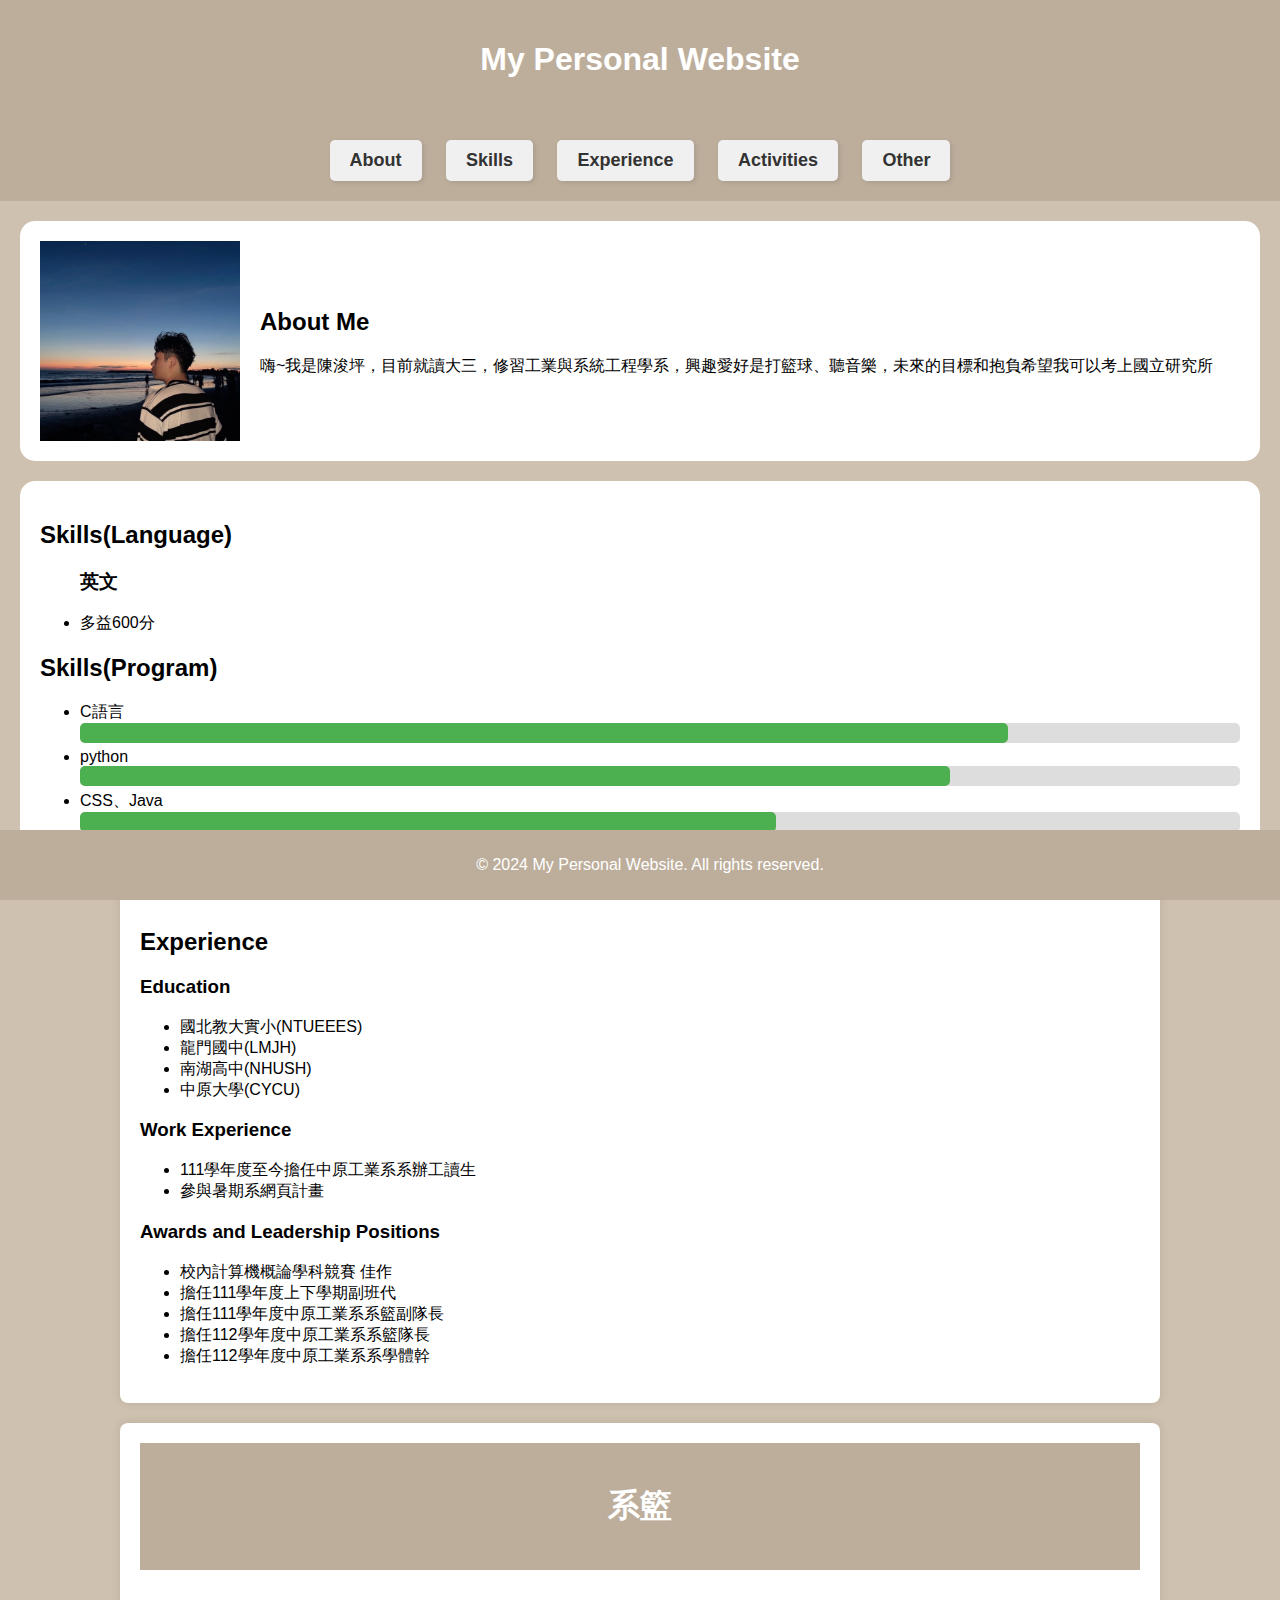
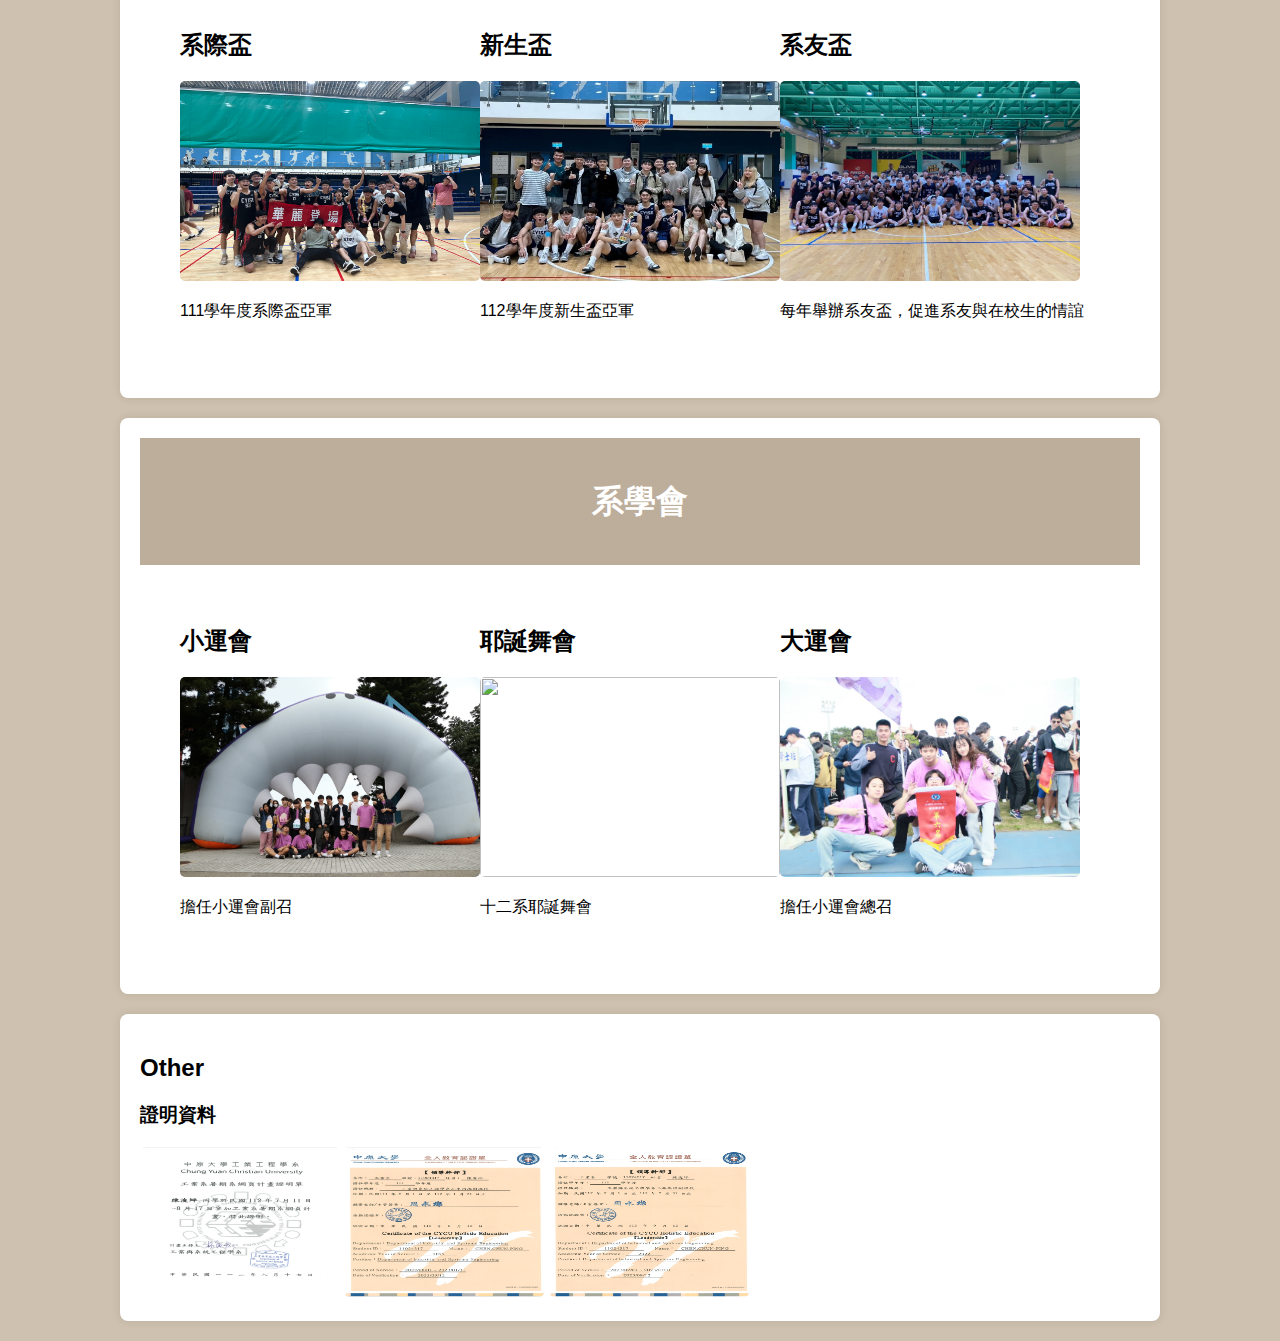
==== project.html @ 0dfbccae "first commit" ====
<!DOCTYPE html>
<html lang="en">
<head>
    <meta charset="UTF-8">
    <meta name="viewport" content="width=device-width, initial-scale=1.0">
    <title>My Personal Website</title>
    <link rel="stylesheet" href="website.css">

</head>
<body>
<header>
     <h1>My Personal Website</h1>
</header>  
<nav>
    <a href="#about">About</a>
    <a href="#skills">Skills</a>
    <a href="#experience">Experience</a>
    <a href="#activities">Activities</a>
    <a href="#other">Other</a>
</nav>

<section class="section1">
    <img src="personal.jpg" alt="Your Photo" style="width: 200px; height: 200px;">
    <div class="section-text">
        <h2>About Me</h2>
        <p>嗨~我是陳浚坪，目前就讀大三，修習工業與系統工程學系，興趣愛好是打籃球、聽音樂，未來的目標和抱負希望我可以考上國立研究所</p>
    </div>
</section>

<section class="section">
    <h2>Skills(Language)</h2>
    <ul>
        <h3>英文</h3>
        <li>
           多益600分
        </li>
    </ul>
    <h2>Skills(Program)</h2>
    <ul>
        <li>
            C語言
            <div class="skill-bar">
                <div class="skill-bar-fill" style="width: 80%;"></div>
            </div>
        </li>
        <li>
            python
            <div class="skill-bar">
                <div class="skill-bar-fill" style="width: 75%;"></div>
            </div>
        </li>
        <li>
            CSS、Java
            <div class="skill-bar">
                <div class="skill-bar-fill" style="width: 60%;"></div>
            </div>
        </li>
    </ul>
</section>

<section id="experience" class="container">
    <h2>Experience</h2>
    <h3>Education</h3>
    <ul>
        <li>國北教大實小(NTUEEES)</li>
        <li>龍門國中(LMJH)</li>
        <li>南湖高中(NHUSH)</li>
        <li>中原大學(CYCU)</li>
    </ul>
    <h3>Work Experience</h3>
    <ul>
        <li>111學年度至今擔任中原工業系系辦工讀生</li>
        <li>參與暑期系網頁計畫</li>
    </ul>
    <h3>Awards and Leadership Positions</h3>
    <ul>
        <li>校內計算機概論學科競賽 佳作 </li>
        <li>擔任111學年度上下學期副班代</li>
        <li>擔任111學年度中原工業系系籃副隊長 </li>
        <li>擔任112學年度中原工業系系籃隊長 </li>
        <li>擔任112學年度中原工業系系學體幹 </li>
        
    </ul>
</section>

<div class="container">
    <header>
        <h1>系籃</h1>
    </header>

    <section id="activities" class="section1">
        <div class="activity">
            <h2>系際盃</h2>
            <img src="系籃.jpg" style="width: 300px; height: 200px; border-radius: 5px;">
            <p>111學年度系際盃亞軍</p>
        </div>

        <div class="activity">
            <h2>新生盃</h2>
            <img src="新生盃.jpg" style="width: 300px; height: 200px; border-radius: 5px;">
            <p>112學年度新生盃亞軍</p>
        </div>

        <div class="activity">
            <h2>系友盃</h2>
            <img src="系友盃.jpg" style="width: 300px; height: 200px; border-radius: 5px;">
            <p>每年舉辦系友盃，促進系友與在校生的情誼</p>
        </div>
    </section>
</div>
<div class="container">
    <header>
        <h1>系學會</h1>
    </header>

    <section id="activities" class="section1">
        <div class="小運會'">
            <h2>小運會</h2>
            <img src="系學小運.jpg" style="width: 300px; height: 200px; border-radius: 5px;">
            <p>擔任小運會副召</p>
        </div>

        <div class="耶誕舞會">
            <h2>耶誕舞會</h2>
            <img src="系學.jpg" style="width: 300px; height: 200px; border-radius: 5px;">
            <p>十二系耶誕舞會</p>
        </div>

        <div class="大運會">
            <h2>大運會</h2>
            <img src="系學大運.jpg" style="width: 300px; height: 200px; border-radius: 5px;">
            <p>擔任小運會總召</p>
        </div>
    </section>
</div>
<div>
<section id="other" class="container">
    <h2>Other</h2>
    <h3>證明資料</h3>
    <img src="佐證資料1.png" style="width: 200px; height: 150px; border-radius: 5px;">
    <img src="佐證資料2.png" style="width: 200px; height: 150px; border-radius: 5px;">
    <img src="佐證資料3.png" style="width: 200px; height: 150px; border-radius: 5px;">
</div>

<footer>
    <p>&copy; 2024 My Personal Website. All rights reserved.</p>
</footer>

</body>
</html>
---- website.css ----
body {
    font-family: Arial, sans-serif;
    margin: 0;
    padding: 0;
    background-color: #CFC1AF;
}

header {
    background-color: #BDAE9C;
    color: #fff;
    padding: 20px;
    text-align: center;
}

nav {
    text-align: center;
    padding: 10px;
    background-color: #BDAE9C;
}

nav a {
    color: #000;
    text-decoration: none;
    margin: 0 10px;
    font-weight: bold;
    font-size: 18px;
}

section {
    padding: 20px;
    margin: 20px;
    background-color: #fff;
    border-radius: 15px;

}

.section1 {
    margin-bottom: 20px;
    display: flex;
    align-items: center;

}

.container {
    max-width: 1000px;
    margin: 20px auto;
    padding: 20px;
    background-color: #fff;
    border-radius: 8px;
    box-shadow: 0 0 10px rgba(0, 0, 0, 0.1);
}

.section-text {
    flex: 1;
    margin-left: 20px;
}

.section ul li .skill-bar {
    background-color: #ddd;
    height: 20px;
    border-radius: 5px;
    margin-bottom: 5px;
}

.section ul li .skill-bar-fill {
    background-color: #4caf50;
    height: 100%;
    border-radius: 5px;
}

footer {
    text-align: center;
    background-color: #BDAE9C;
    color: #fff;
    padding: 10px;
    position: fixed;
    bottom: 0;
    width: 100%;
}

nav a {
    display: inline-block;
    padding: 10px 20px;
    margin: 10px;
    background-color: #f0f0f0;
    border-radius: 5px;
    box-shadow: 2px 2px 5px rgba(0, 0, 0, 0.1);
    text-decoration: none;
    color: #333;
}
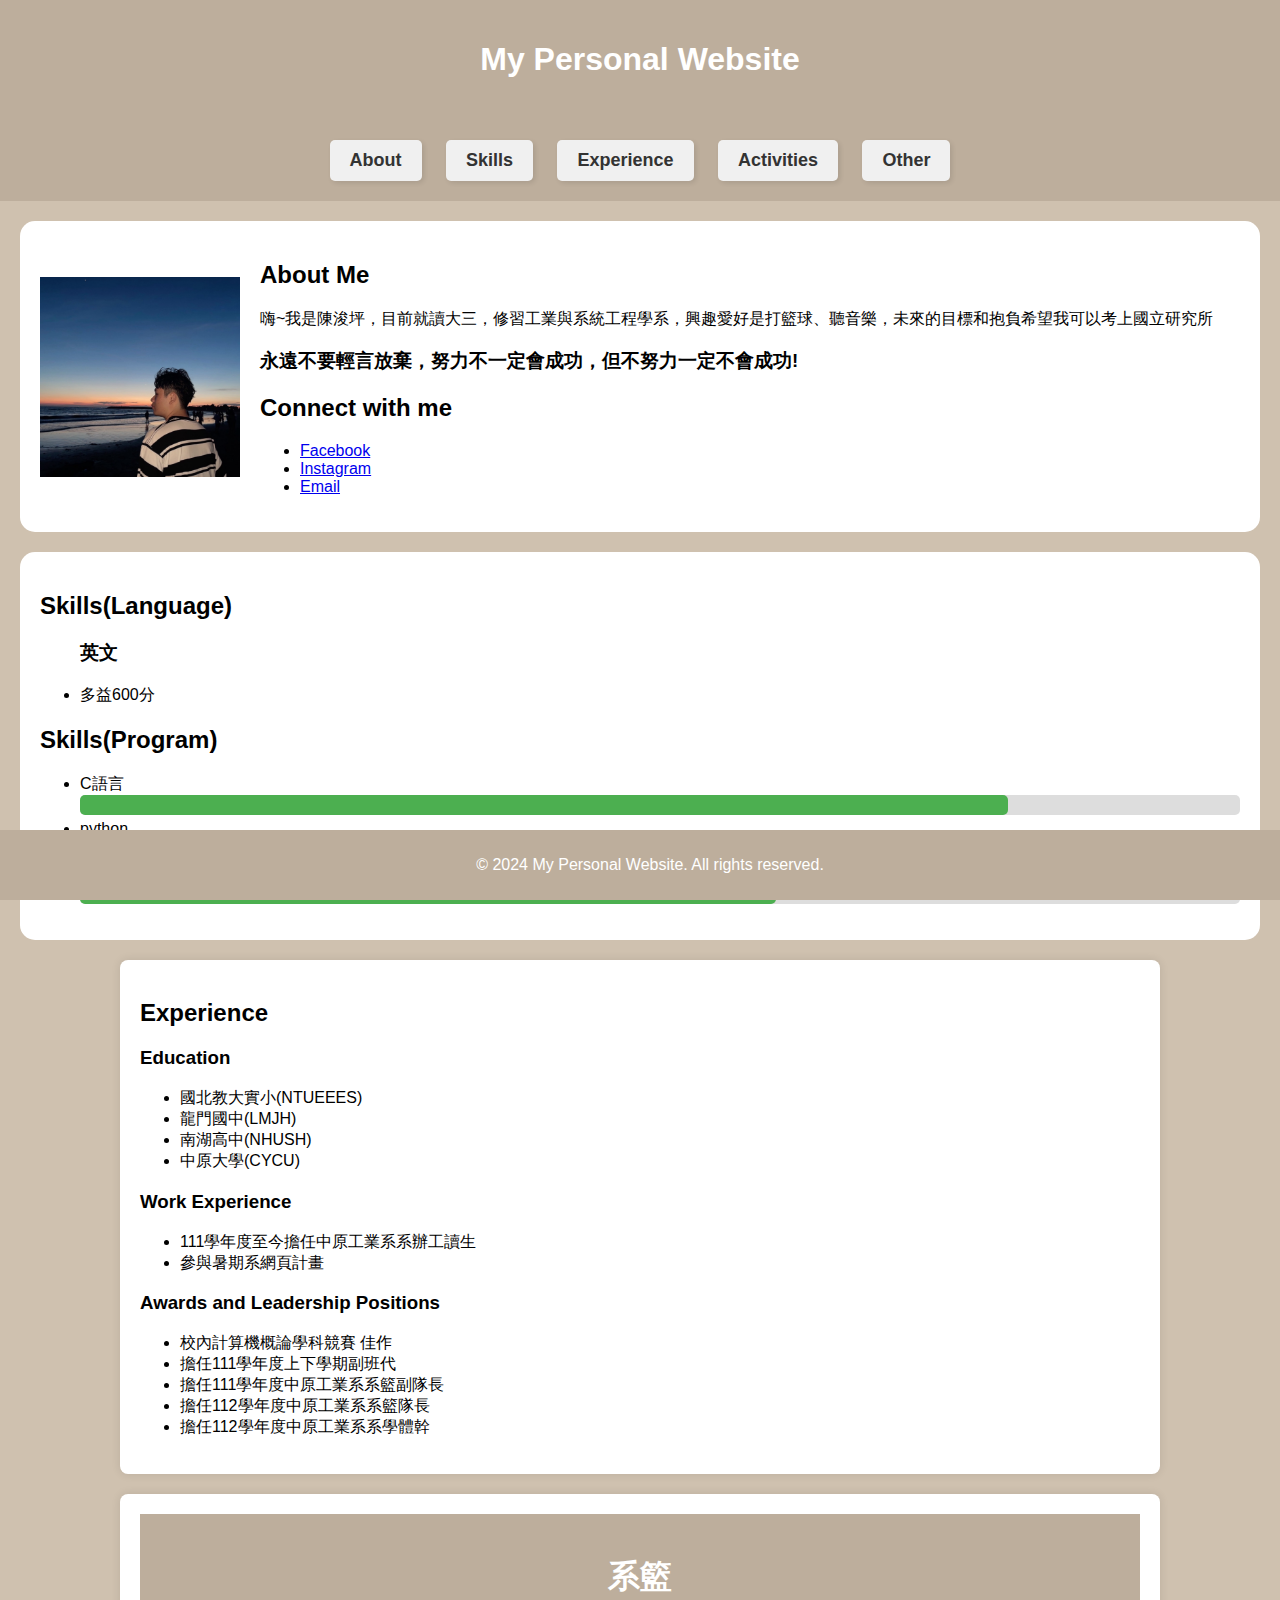
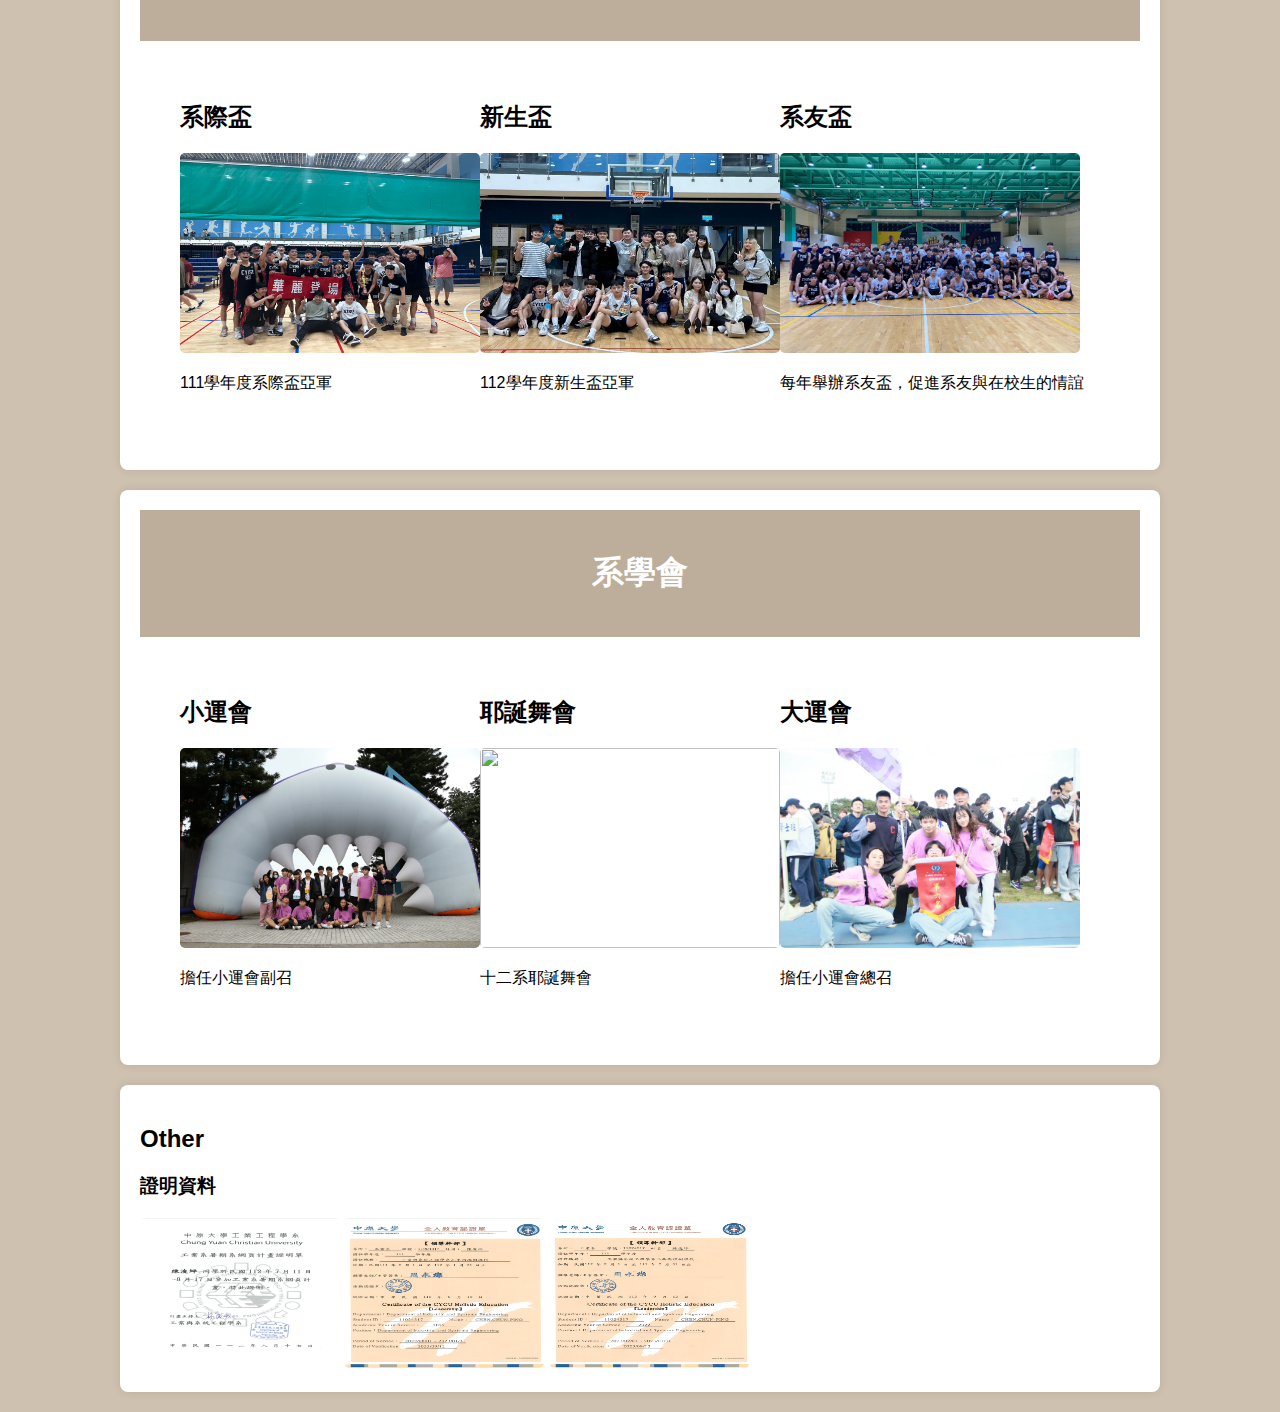
==== commit 2d0ed49a: "first commit" ====
--- a/project.html
+++ b/project.html
@@ -20,10 +20,18 @@
 </nav>
 
 <section class="section1">
-    <img src="personal.jpg" alt="Your Photo" style="width: 200px; height: 200px;">
+    <img src="image/personal.jpg" alt="Your Photo" style="width: 200px; height: 200px;">
     <div class="section-text">
         <h2>About Me</h2>
         <p>嗨~我是陳浚坪，目前就讀大三，修習工業與系統工程學系，興趣愛好是打籃球、聽音樂，未來的目標和抱負希望我可以考上國立研究所</p>
+        <h3 >永遠不要輕言放棄，努力不一定會成功，但不努力一定不會成功!</h3>
+        <h2>Connect with me</h2>
+        <ul>
+            <li><a href="https://www.facebook.com/profile.php?id=100007526919666">Facebook</a></li>
+            <li><a href="https://www.instagram.com/jay.0218/?hl=zh-tw">Instagram</a></li>
+            <li><a href="mailto:chenjay247@gmail.com">Email</a></li>
+        </ul>
+        
     </div>
 </section>
 
@@ -91,19 +99,19 @@
     <section id="activities" class="section1">
         <div class="activity">
             <h2>系際盃</h2>
-            <img src="系籃.jpg" style="width: 300px; height: 200px; border-radius: 5px;">
+            <img src="image/basketball2.jpg" style="width: 300px; height: 200px; border-radius: 5px;">
             <p>111學年度系際盃亞軍</p>
         </div>
 
         <div class="activity">
             <h2>新生盃</h2>
-            <img src="新生盃.jpg" style="width: 300px; height: 200px; border-radius: 5px;">
+            <img src="image/basketball3.jpg" style="width: 300px; height: 200px; border-radius: 5px;">
             <p>112學年度新生盃亞軍</p>
         </div>
 
         <div class="activity">
             <h2>系友盃</h2>
-            <img src="系友盃.jpg" style="width: 300px; height: 200px; border-radius: 5px;">
+            <img src="image/old basketball game.jpg" style="width: 300px; height: 200px; border-radius: 5px;">
             <p>每年舉辦系友盃，促進系友與在校生的情誼</p>
         </div>
     </section>
@@ -116,19 +124,19 @@
     <section id="activities" class="section1">
         <div class="小運會'">
             <h2>小運會</h2>
-            <img src="系學小運.jpg" style="width: 300px; height: 200px; border-radius: 5px;">
+            <img src="image/group1.jpg" style="width: 300px; height: 200px; border-radius: 5px;">
             <p>擔任小運會副召</p>
         </div>
 
         <div class="耶誕舞會">
             <h2>耶誕舞會</h2>
-            <img src="系學.jpg" style="width: 300px; height: 200px; border-radius: 5px;">
+            <img src="image/group2.jpg" style="width: 300px; height: 200px; border-radius: 5px;">
             <p>十二系耶誕舞會</p>
         </div>
 
         <div class="大運會">
             <h2>大運會</h2>
-            <img src="系學大運.jpg" style="width: 300px; height: 200px; border-radius: 5px;">
+            <img src="image/group3.jpg" style="width: 300px; height: 200px; border-radius: 5px;">
             <p>擔任小運會總召</p>
         </div>
     </section>
@@ -137,9 +145,9 @@
 <section id="other" class="container">
     <h2>Other</h2>
     <h3>證明資料</h3>
-    <img src="佐證資料1.png" style="width: 200px; height: 150px; border-radius: 5px;">
-    <img src="佐證資料2.png" style="width: 200px; height: 150px; border-radius: 5px;">
-    <img src="佐證資料3.png" style="width: 200px; height: 150px; border-radius: 5px;">
+    <img src="image/material1.png" style="width: 200px; height: 150px; border-radius: 5px;">
+    <img src="image/material2.png" style="width: 200px; height: 150px; border-radius: 5px;">
+    <img src="image/material3.png" style="width: 200px; height: 150px; border-radius: 5px;">
 </div>
 
 <footer>
